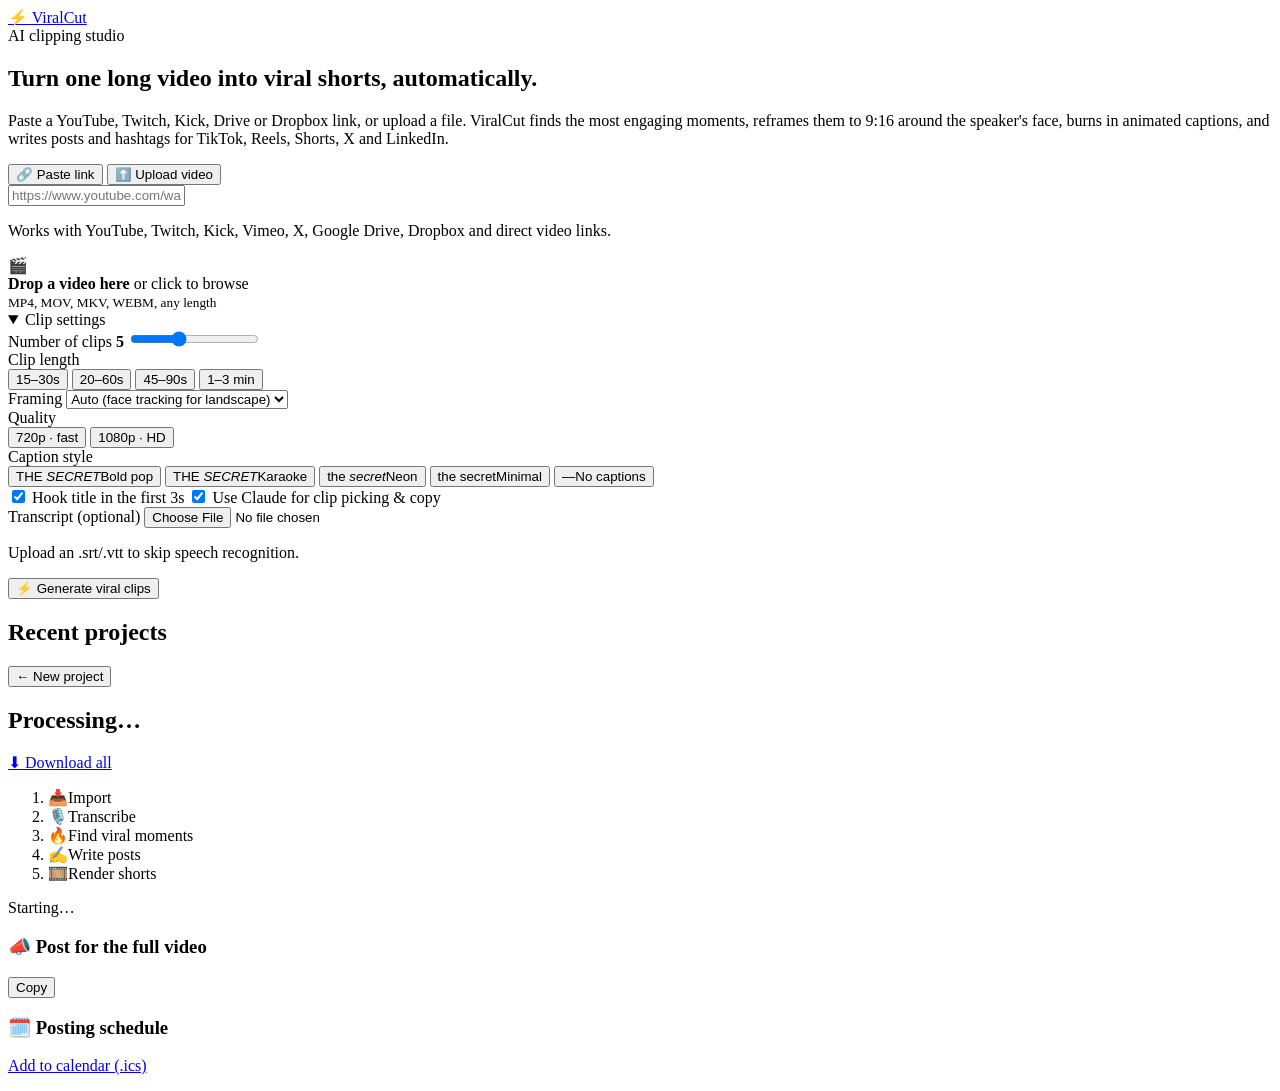
==== viralcut/web/index.html @ 92c9f25c "Rename ClipForge to ViralCut Renames the package folder, imports, VIRALCUT_* environment variables, " ====
<!doctype html>
<html lang="en">
<head>
  <meta charset="utf-8" />
  <meta name="viewport" content="width=device-width, initial-scale=1" />
  <title>ViralCut · Viral Shorts</title>
  <link rel="preconnect" href="https://fonts.googleapis.com" />
  <link href="https://fonts.googleapis.com/css2?family=Inter:wght@400;500;600;700;800;900&display=swap" rel="stylesheet" />
  <link rel="stylesheet" href="/static/style.css" />
</head>
<body>
  <header class="topbar">
    <a class="brand" href="/"><span class="logo">⚡</span> ViralCut</a>
    <div class="chips" id="statusChips"></div>
  </header>

  <main>
    <!-- CREATE -->
    <section id="createView" class="view">
      <div class="hero">
        <span class="pill">AI clipping studio</span>
        <h1>Turn one long video into <span class="grad">viral shorts</span>, automatically.</h1>
        <p class="sub">Paste a YouTube, Twitch, Kick, Drive or Dropbox link, or upload a file. ViralCut finds the most
          engaging moments, reframes them to 9:16 around the speaker's face, burns in animated captions, and writes
          posts and hashtags for TikTok, Reels, Shorts, X and LinkedIn.</p>
      </div>

      <form id="jobForm" class="card create-card">
        <div class="tabs" role="tablist">
          <button type="button" class="tab active" data-tab="link">🔗 Paste link</button>
          <button type="button" class="tab" data-tab="upload">⬆️ Upload video</button>
        </div>

        <div class="tab-panel" data-panel="link">
          <input id="urlInput" class="input big" type="url" placeholder="https://www.youtube.com/watch?v=…" />
          <p class="hint">Works with YouTube, Twitch, Kick, Vimeo, X, Google Drive, Dropbox and direct video links.</p>
        </div>
        <div class="tab-panel hidden" data-panel="upload">
          <label id="dropZone" class="drop">
            <input id="fileInput" type="file" accept="video/*" hidden />
            <div class="drop-icon">🎬</div>
            <div id="dropText"><strong>Drop a video here</strong> or click to browse<br /><small>MP4, MOV, MKV, WEBM, any length</small></div>
          </label>
        </div>

        <details class="settings" open>
          <summary>Clip settings</summary>
          <div class="grid">
            <div class="field">
              <label>Number of clips <b id="countVal">5</b></label>
              <input id="clipCount" type="range" min="1" max="12" value="5" />
            </div>
            <div class="field">
              <label>Clip length</label>
              <div class="seg" id="lengthSeg">
                <button type="button" data-min="15" data-max="30">15–30s</button>
                <button type="button" data-min="20" data-max="60" class="on">20–60s</button>
                <button type="button" data-min="45" data-max="90">45–90s</button>
                <button type="button" data-min="60" data-max="180">1–3 min</button>
              </div>
            </div>
            <div class="field">
              <label>Framing</label>
              <select id="layout" class="input">
                <option value="auto">Auto (face tracking for landscape)</option>
                <option value="track">AI face tracking crop</option>
                <option value="fit">Full frame + blurred background</option>
                <option value="center">Center crop</option>
              </select>
            </div>
            <div class="field">
              <label>Quality</label>
              <div class="seg" id="resSeg">
                <button type="button" data-res="720" class="on">720p · fast</button>
                <button type="button" data-res="1080">1080p · HD</button>
              </div>
            </div>
            <div class="field wide">
              <label>Caption style</label>
              <div class="styles" id="styleSeg">
                <button type="button" data-style="bold" class="on"><span class="cap bold">THE <i>SECRET</i></span>Bold pop</button>
                <button type="button" data-style="karaoke"><span class="cap karaoke">THE <i>SECRET</i></span>Karaoke</button>
                <button type="button" data-style="neon"><span class="cap neon">the <i>secret</i></span>Neon</button>
                <button type="button" data-style="minimal"><span class="cap minimal">the secret</span>Minimal</button>
                <button type="button" data-style="none"><span class="cap none">—</span>No captions</button>
              </div>
            </div>
            <div class="field">
              <label class="toggle"><input id="showHook" type="checkbox" checked /> <span>Hook title in the first 3s</span></label>
              <label class="toggle"><input id="useAi" type="checkbox" checked /> <span>Use Claude for clip picking &amp; copy</span></label>
            </div>
            <div class="field">
              <label>Transcript (optional)</label>
              <input id="subsInput" type="file" accept=".srt,.vtt,text/vtt" class="input file" />
              <p class="hint">Upload an .srt/.vtt to skip speech recognition.</p>
            </div>
          </div>
        </details>

        <button id="submitBtn" class="btn primary big" type="submit">⚡ Generate viral clips</button>
        <p id="formError" class="error hidden"></p>
      </form>

      <section id="recentWrap" class="hidden">
        <h2 class="section-title">Recent projects</h2>
        <div id="recent" class="recent"></div>
      </section>
    </section>

    <!-- PROGRESS + RESULTS -->
    <section id="jobView" class="view hidden">
      <div class="job-head">
        <button class="btn ghost" id="backBtn">← New project</button>
        <div>
          <h2 id="jobTitle">Processing…</h2>
          <p class="muted" id="jobMeta"></p>
        </div>
        <div class="job-actions">
          <a class="btn" id="zipBtn" href="#">⬇ Download all</a>
        </div>
      </div>

      <div id="progressCard" class="card progress-card">
        <ol class="steps" id="steps">
          <li data-step="ingest"><span>📥</span>Import</li>
          <li data-step="transcribe"><span>🎙️</span>Transcribe</li>
          <li data-step="analyze"><span>🔥</span>Find viral moments</li>
          <li data-step="copywrite"><span>✍️</span>Write posts</li>
          <li data-step="render"><span>🎞️</span>Render shorts</li>
        </ol>
        <div class="bar"><div id="bar"></div></div>
        <p id="progressMsg" class="muted">Starting…</p>
        <p id="jobError" class="error hidden"></p>
      </div>

      <div id="summaryCard" class="card summary hidden">
        <div>
          <h3>📣 Post for the full video</h3>
          <p id="longPost" class="post-text"></p>
        </div>
        <button class="btn small" id="copyLong">Copy</button>
      </div>

      <div id="clips" class="clips"></div>

      <div id="scheduleCard" class="card hidden">
        <div class="row-between">
          <h3>🗓️ Posting schedule</h3>
          <a class="btn small" id="icsBtn" href="#">Add to calendar (.ics)</a>
        </div>
        <ul id="scheduleList" class="schedule"></ul>
      </div>
    </section>
  </main>

  <!-- schedule modal -->
  <dialog id="schedDialog" class="modal">
    <form method="dialog" id="schedForm">
      <h3>Schedule this short</h3>
      <p class="muted" id="schedClipTitle"></p>
      <label>Platform</label>
      <div class="seg" id="schedPlatforms"></div>
      <label>Date &amp; time <small class="muted" id="bestTime"></small></label>
      <input type="datetime-local" id="schedTime" class="input" required />
      <label>Caption</label>
      <textarea id="schedCaption" class="input" rows="6"></textarea>
      <div class="row-end">
        <button class="btn ghost" value="cancel" formnovalidate>Cancel</button>
        <button class="btn primary" id="schedSave" value="save">Add to schedule</button>
      </div>
    </form>
  </dialog>

  <div id="toast" class="toast"></div>
  <script src="/static/app.js"></script>
</body>
</html>
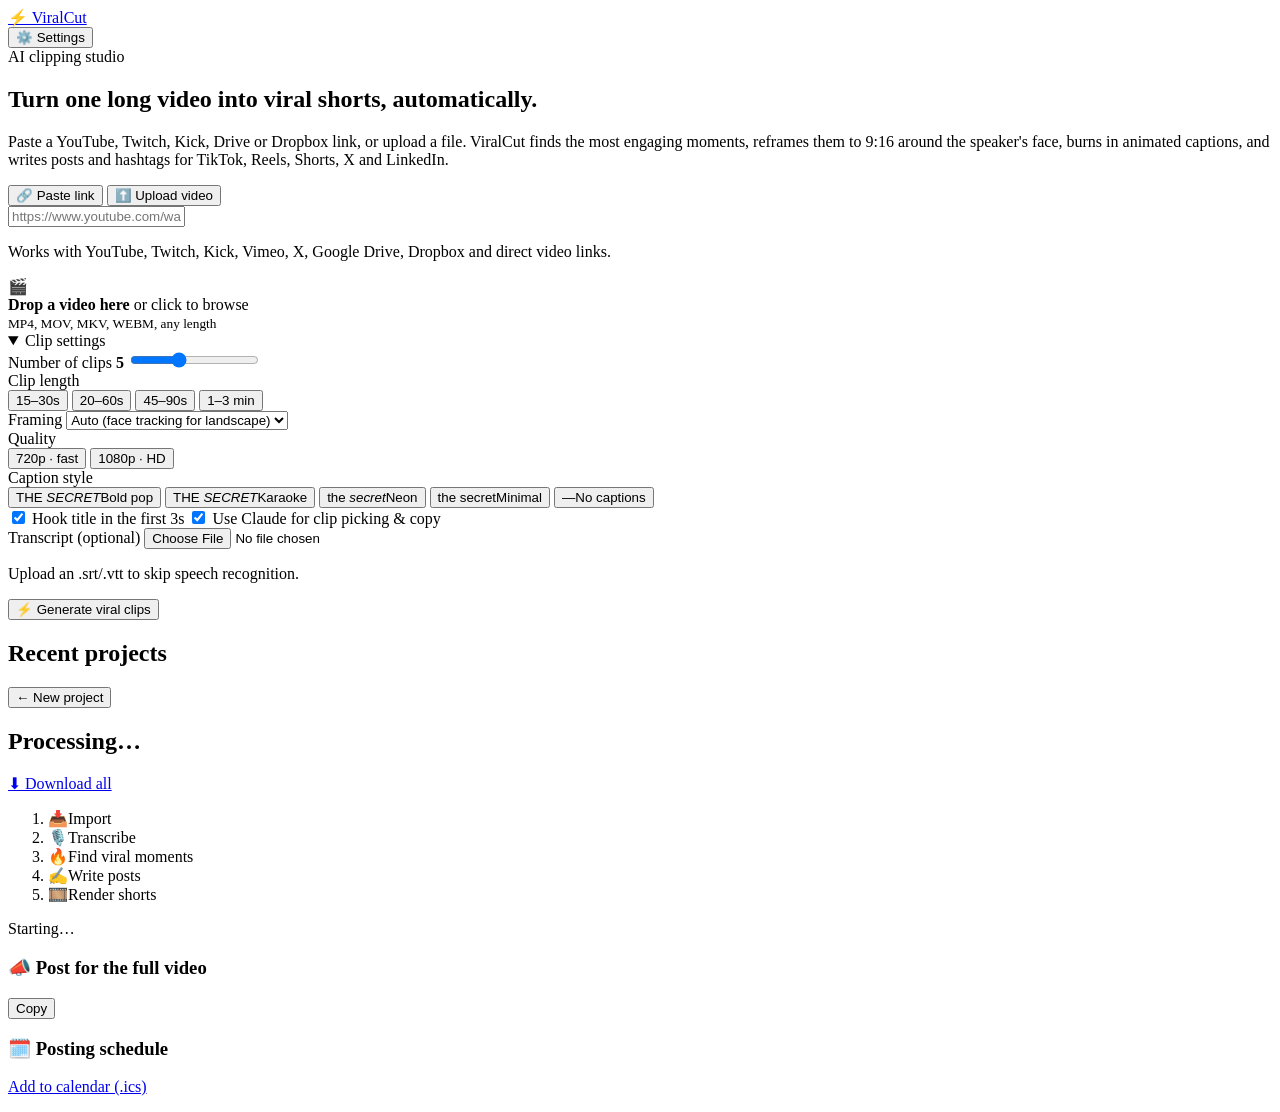
==== commit 41bcd1ef: "Add ViralCut Windows app (.exe installer) - desktop.py launcher: runs on 127.0.0.1, opens the browse" ====
--- a/viralcut/web/index.html
+++ b/viralcut/web/index.html
@@ -11,7 +11,10 @@
 <body>
   <header class="topbar">
     <a class="brand" href="/"><span class="logo">⚡</span> ViralCut</a>
-    <div class="chips" id="statusChips"></div>
+    <div class="top-right">
+      <div class="chips" id="statusChips"></div>
+      <button class="btn small" id="settingsBtn" type="button">⚙️ Settings</button>
+    </div>
   </header>
 
   <main>
@@ -171,6 +174,32 @@
     </form>
   </dialog>
 
+  <!-- settings modal -->
+  <dialog id="settingsDialog" class="modal">
+    <form method="dialog" id="settingsForm">
+      <h3>Settings</h3>
+      <p class="muted">Saved on this computer only.</p>
+      <label for="apiKey">Claude API key <small class="muted" id="keyHint"></small></label>
+      <input type="password" id="apiKey" class="input" placeholder="sk-ant-…" autocomplete="off" />
+      <p class="hint">Gives the best clip picks, posts and hashtags. Get one at console.anthropic.com → API Keys.
+        Leave empty to use the free offline mode.</p>
+      <label for="whisperModel">Speech recognition quality</label>
+      <select id="whisperModel" class="input">
+        <option value="tiny">Fastest (tiny)</option>
+        <option value="base">Fast (base)</option>
+        <option value="small">Balanced (small): recommended</option>
+        <option value="medium">Accurate (medium): slower, 5 GB RAM</option>
+        <option value="large-v3">Most accurate (large-v3): slow, 10 GB RAM</option>
+      </select>
+      <p id="settingsError" class="error hidden"></p>
+      <div class="row-end">
+        <button class="btn ghost" value="cancel" formnovalidate>Cancel</button>
+        <button class="btn ghost" id="removeKey" type="button">Remove key</button>
+        <button class="btn primary" value="save">Save</button>
+      </div>
+    </form>
+  </dialog>
+
   <div id="toast" class="toast"></div>
   <script src="/static/app.js"></script>
 </body>
